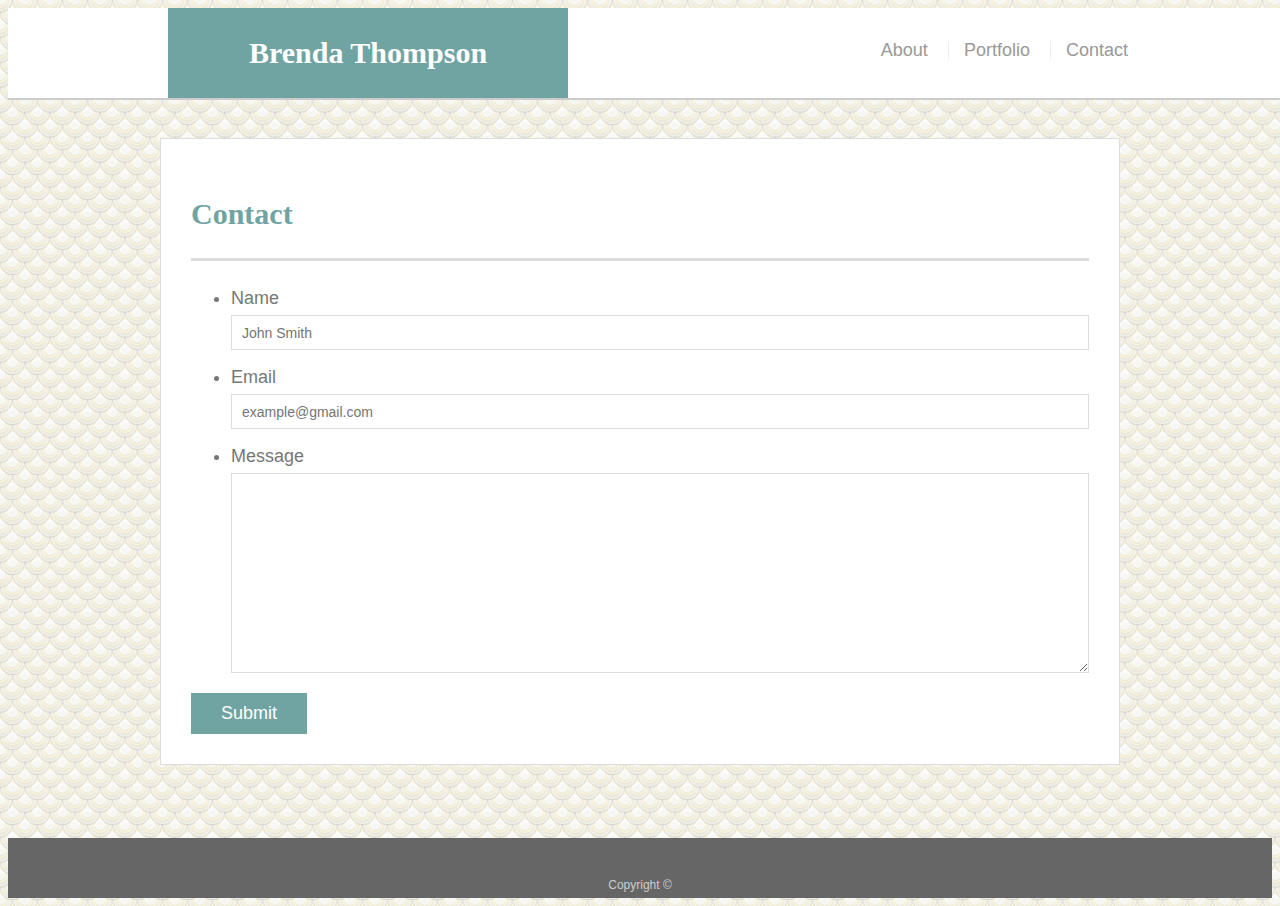
==== contact.html @ 65c54ffb "Initial commit" ====
<!doctype html>
<html lang="en-us">

<head>
  <meta charset="UTF-8">
  <title>Contact | Brenda Thompson</title>
  <link rel="stylesheet" type="text/css" href="assets/css/style.css">
</head>

<body>

  <header id="masthead">
    <div class="container">
      <a href="index.html" id="logo">Brenda Thompson</a>
      <nav>
        <a href="index.html">About</a>
        <a href="portfolio.html">Portfolio</a>
        <a href="contact.html">Contact</a>
      </nav>
    </div>
  </header>

  <div id="main-container" class="container">
    <section class="main-section">
      <h1>Contact</h1>

      <form id="contact-form">
        <ul>
          <li>
            <label for="name">Name</label>
            <input type="text" id="name" name="name" placeholder="John Smith" required="required">
          </li>
          <li>
            <label for="email">Email</label>
            <input type="email" id="email" name="email" placeholder="example@gmail.com" required="required">
          </li>
          <li>
            <label for="message">Message</label>
            <textarea id="message" name="message" required="required"></textarea>
          </li>
        </ul>
        <input type="submit">
      </form>

    </section>

  </div>

  <footer>
    <div class="container">
      Copyright &copy; 
    </div>
  </footer>
</body>

</html>
---- assets/css/style.css ----
body {
  font-family: Arial, "Helvetica Neue", Helvetica, sans-serif;
  font-size: 18px;
  line-height: 34px;
  color: #777777;
  background: url("../images/gold_scale.png");
}

* {
  box-sizing: border-box;
}

/* general */

.container {
  width: 100%;
  max-width: 960px;
  margin: 0 auto;
  clear: both;
}

h1,
h2,
h3,
p {
  margin-bottom: 20px;
}

p:last-child {
  margin-bottom: 0;
}

h1,
h2,
h3 {
  font-family: Georgia, Times, "Times New Roman", serif;
  font-weight: 700;
  /* bjt color: #4aaaa5; */
  color: #6fa4a3;
}

h1 {
  padding-bottom: 20px;
  font-size: 30px;
  line-height: 49px;
  border-bottom: 3px solid #dddddd;
}

h2,
h3 {
  font-size: 22px;
}

/* header */

#masthead {
  position: fixed;
  z-index: 99;
  width: 100%;
  margin: 0 0 30px;
  overflow: auto;
  color: #ffffff;
  background: #ffffff;
  border-bottom: 2px solid #cccccc;
}

#logo {
  float: left;
  width: 400px;
  height: 90px;
  font-family: Georgia, Times, "Times New Roman", serif;
  font-size: 30px;
  font-weight: 700;
  line-height: 90px;
  color: #ffffff;
  text-align: center;
  text-decoration: none;
  /* bjt background: #4aaaa5; */
  background: #6fa4a3;
}

nav {
  float: right;
  margin-top: 25px;
}

nav a {
  display: inline-block;
  padding-left: 15px;
  margin-left: 15px;
  line-height: 18px;
  color: #999;
  text-decoration: none;
  border-left: 1px solid #efefef;
}

nav a:first-child {
  border-left: 0 none;
}

/* footer */

footer {
  padding: 30px 0;
  clear: both;
  font-size: 12px;
  color: #ffffff;
  color: #cccccc;
  text-align: center;
  background: #666666;
  /*  bjt border-top: 8px solid #4aaaa5; */
  border-top: #6fa4a3;
  height: 50px;
}

h3, h2 {
  padding-bottom: 20px;
  margin-bottom: 15px;
  line-height: 22px;
  border-bottom: 2px solid #eeeeee;
}

/* main */

#main-container {
  padding-top: 130px;
  min-height: calc(100vh - 70px);
}

.main-section {
  float: left;
  width: 100%;
  max-width: 960px;
  padding: 30px;
  margin: 0 0 40px;
  background: #ffffff;
  border: 1px solid #dddddd;
}

/* portfolio page */

.work {
  position: relative;
  float: left;
  width: 274px;
  margin: 20px 0 25px;
  overflow: auto;
}

.work:nth-child(even) {
  margin-right: 40px;
}

.work img {
  width: 100%;
  border: 0 none;
  opacity: 0.8;
}

.work h3 {
  position: absolute;
  bottom: 20px;
  width: 100%;
  padding: 15px;
  margin-bottom: 0;
  font-weight: 300;
  line-height: 30px;
  color: #ffffff;
  text-align: center;
  /* bjt background: #4aaaa5; */
  background: #6fa4a3;
  border-bottom: 0;
}

.auth-image {
  float: left;
  width: 200px;
  height: auto;
  margin-top: 10px;
  margin-right: 25px;
}

/* contact page */

#contact-form ul {
  margin-bottom: 20px;
}

#contact-form li {
  margin-bottom: 10px;
}

label,
input[type=text],
input[type=email],
textarea {
  display: block;
  width: 100%;
}

input[type=text],
input[type=email],
textarea {
  height: 35px;
  padding: 0 10px;
  font-size: 14px;
  border: 1px solid #dddddd;
}

textarea {
  height: 200px;
}

input[type=submit] {
  padding: 10px 30px;
  font-size: 18px;
  color: #ffffff;
  cursor: pointer;
  /* bjt background: #4aaaa5; */
  background: #6fa4a3;
  border: 0 none;
}
.links {
  color: #6fa4a3;
}
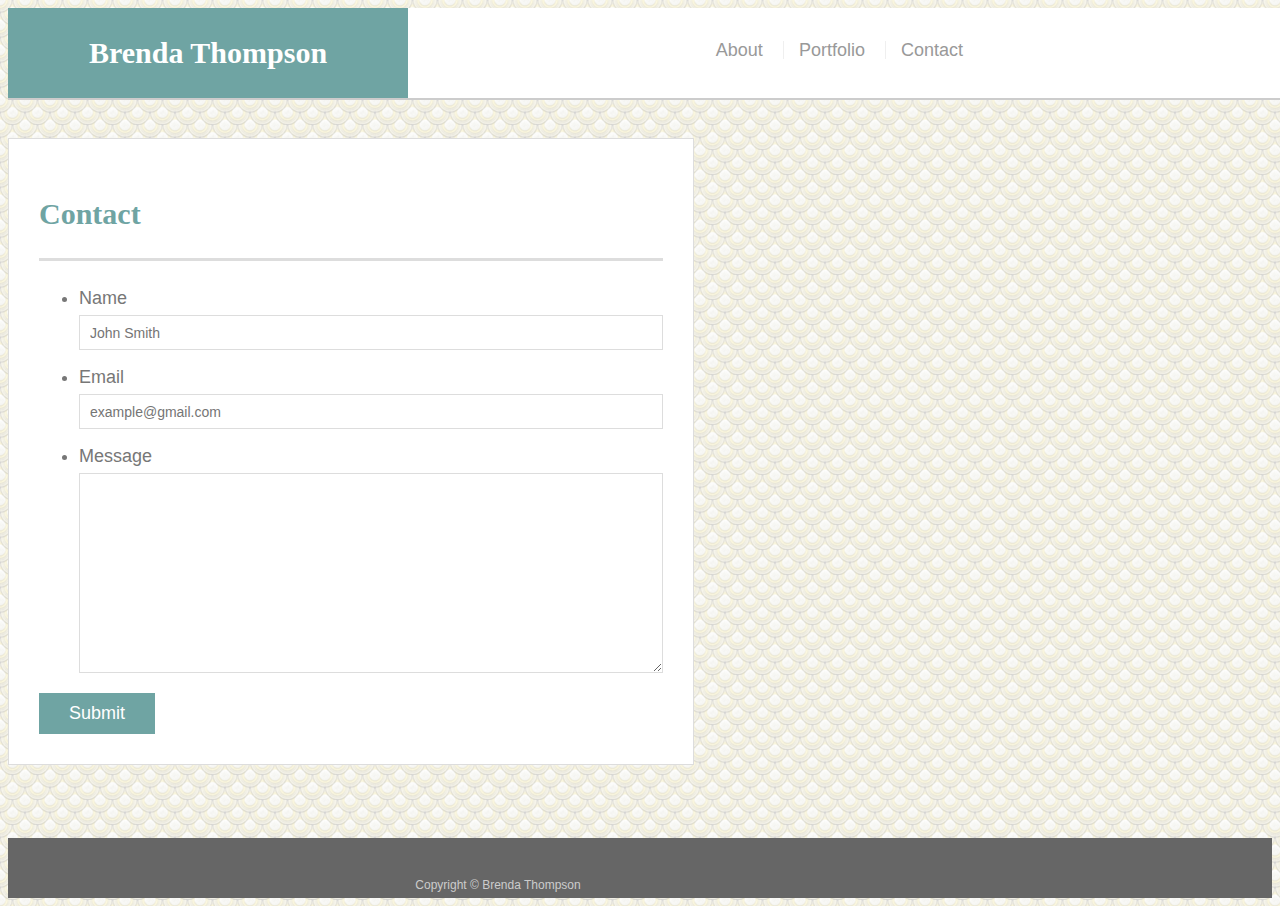
==== commit dc307971: "HW 2 commit" ====
--- a/contact.html
+++ b/contact.html
@@ -4,6 +4,7 @@
 <head>
   <meta charset="UTF-8">
   <title>Contact | Brenda Thompson</title>
+  <meta name="viewport" content="width=device-width, initial-scale=1, shrink-to-fit=no">
   <link rel="stylesheet" type="text/css" href="assets/css/style.css">
 </head>
 
@@ -48,7 +49,7 @@
 
   <footer>
     <div class="container">
-      Copyright &copy; 
+      Copyright &copy; Brenda Thompson
     </div>
   </footer>
 </body>
--- a/assets/css/style.css
+++ b/assets/css/style.css
@@ -35,7 +35,6 @@
 h3 {
   font-family: Georgia, Times, "Times New Roman", serif;
   font-weight: 700;
-  /* bjt color: #4aaaa5; */
   color: #6fa4a3;
 }
 
@@ -75,13 +74,13 @@
   color: #ffffff;
   text-align: center;
   text-decoration: none;
-  /* bjt background: #4aaaa5; */
   background: #6fa4a3;
 }
 
 nav {
   float: right;
   margin-top: 25px;
+  margin-right: 25px;
 }
 
 nav a {
@@ -108,7 +107,6 @@
   color: #cccccc;
   text-align: center;
   background: #666666;
-  /*  bjt border-top: 8px solid #4aaaa5; */
   border-top: #6fa4a3;
   height: 50px;
 }
@@ -167,11 +165,11 @@
   line-height: 30px;
   color: #ffffff;
   text-align: center;
-  /* bjt background: #4aaaa5; */
   background: #6fa4a3;
   border-bottom: 0;
 }
 
+/* index or about page */
 .auth-image {
   float: left;
   width: 200px;
@@ -216,10 +214,131 @@
   font-size: 18px;
   color: #ffffff;
   cursor: pointer;
-  /* bjt background: #4aaaa5; */
   background: #6fa4a3;
   border: 0 none;
 }
 .links {
   color: #6fa4a3;
 }
+/* **************  980 px media query ************ */
+.container {
+  width: 100%;
+  max-width: 980px;
+  margin: 0;
+  clear: both;
+}
+.main-section {
+  float: left;
+  width: 70%;
+  max-width: 960px;
+  padding: 30px;
+  margin: 0 0 40px;
+  background: #ffffff;
+  border: 1px solid #dddddd;
+}
+nav a {
+  display: inline-block;
+  padding-left: 15px;
+  margin-left: 15px;
+  line-height: 18px;
+  color: #999;
+  text-decoration: none;
+  border-left: 1px solid #efefef;
+}
+/* **************  768 px media query ************ */
+@media (max-width: 768px) {
+  .container {
+    width: 100%;
+    max-width: 768px;
+    margin: 0;
+    clear: both;
+  }
+  .main-section {
+    float: left;
+    width: 100%;
+    max-width: 768px;
+    padding: 30px;
+    margin: 0 0 40px;
+    background: #ffffff;
+    border: 1px solid #dddddd;
+  }
+ 
+/* header area */
+
+#logo {
+  width: 300px;
+  font-size: 25px;
+}
+
+nav a {
+  color: red; /* bjt */
+  /* color: #999; */
+}
+
+nav a:first-child {
+  border-left: 0 none;
+}
+
+}
+/* **************  640 px media query ************ */
+
+@media (max-width: 640px) {
+ 
+  #main-container {
+    padding-top: 30px;
+  }
+  .container {
+    max-width: 640px;
+  }
+  .main-section {
+    float: none;
+    max-width: 640px;
+    padding: 20px;
+    margin: 0 0 20px;
+    background: #ffffff;
+    border: 1px solid #dddddd;
+  }
+  .auth-image {
+   float: none;
+   width: 400px;
+   height: 400px;
+   
+  }
+  /* portfolio page */
+  .work {
+    float: none;
+    width: 100%;
+  }
+
+  /* contact info */
+  label,
+  input[type=text],
+  input[type=email],
+  textarea {
+    position: relative;
+    width: 90%;
+  }
+  
+/* nav area */
+  #masthead {
+    display: block;
+    margin: 0 auto;
+    position: relative;
+    padding: 0 0 40px 0;
+  }
+  #logo {
+    float: none;
+  }
+
+  nav {
+    float: none;
+    margin-right: 0;
+    text-align: center;
+  }
+
+  nav a {
+    /* color: #999; */
+    color: lawngreen; /* bjt delete this block and retest*/
+  }
+  
+}